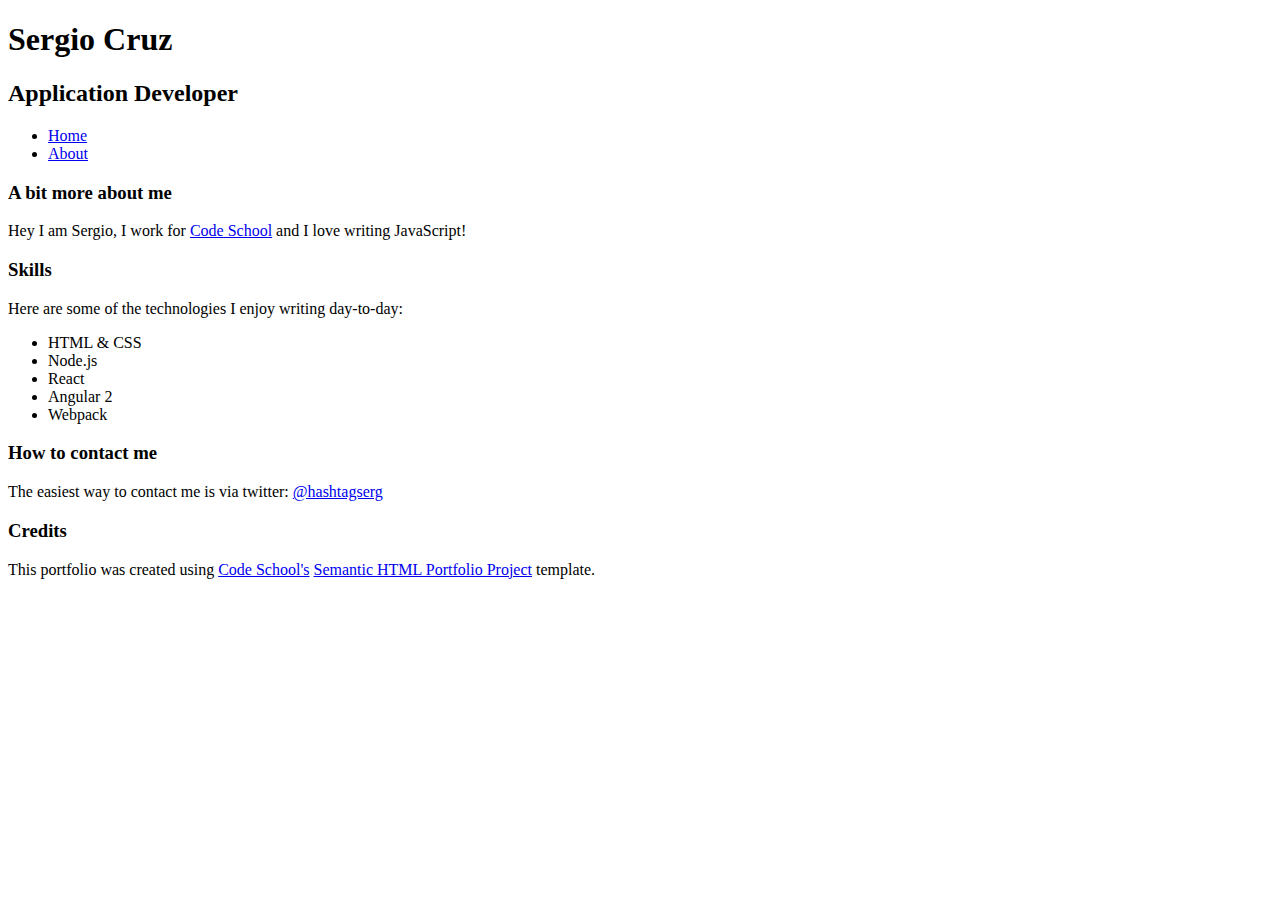
==== index.html @ bc02323e "HEADER Semantico" ====
<!DOCTYPE html>
<html lang="en">

<head>
  <meta charset="UTF-8">
  <meta name="viewport" content="width=device-width; initial-scale=1.0; maximum-scale=1.0;">
  <link rel="stylesheet" href="main.css">
  <title>HTML Portfolio</title>
</head>

<body>
  <header>
    <h1>Sergio Cruz</h1>
    <h2>Application Developer</h2>

    <ul class="nav">
      <li><a href="index.html" class="active">Home</a></li>
      <li><a href="about.html">About</a></li>
    </ul>
  </header>

  <div class="tagline">
    <div class="content-wrapper">
      <h3>A bit more about me</h3>
      <p>Hey I am Sergio, I work for <a target="_blank" href="https://www.codeschool.com">Code School</a> and I love writing JavaScript!</p>
    </div>
  </div>


  <div class="skills">
    <div class="content-wrapper">
      <h3>Skills</h3>
      <p>Here are some of the technologies I enjoy writing day-to-day:</p>
      <ul>
        <li>HTML &amp; CSS</li>
        <li>Node.js</li>
        <li>React</li>
        <li>Angular 2</li>
        <li>Webpack</li>
      </ul>
    </div>
  </div>

  <div class="contact">
    <div class="content-wrapper">
      <h3>How to contact me</h3>
      <p>The easiest way to contact me is via twitter: <a target="_blank" href="https://twitter.com/hashtagserg">@hashtagserg</a></p>
    </div>
  </div>

  <div class="footer">
    <div class="content-wrapper">
      <h3>Credits</h3>
      <p>This portfolio was created using <a href='https://www.codeschool.com'>Code School's</a> <a href='https://github.com/codeschool/SemanticHTMLPortfolioProject'>Semantic HTML Portfolio Project</a> template.</p>
    </div>
  </div>

</body>

</html>
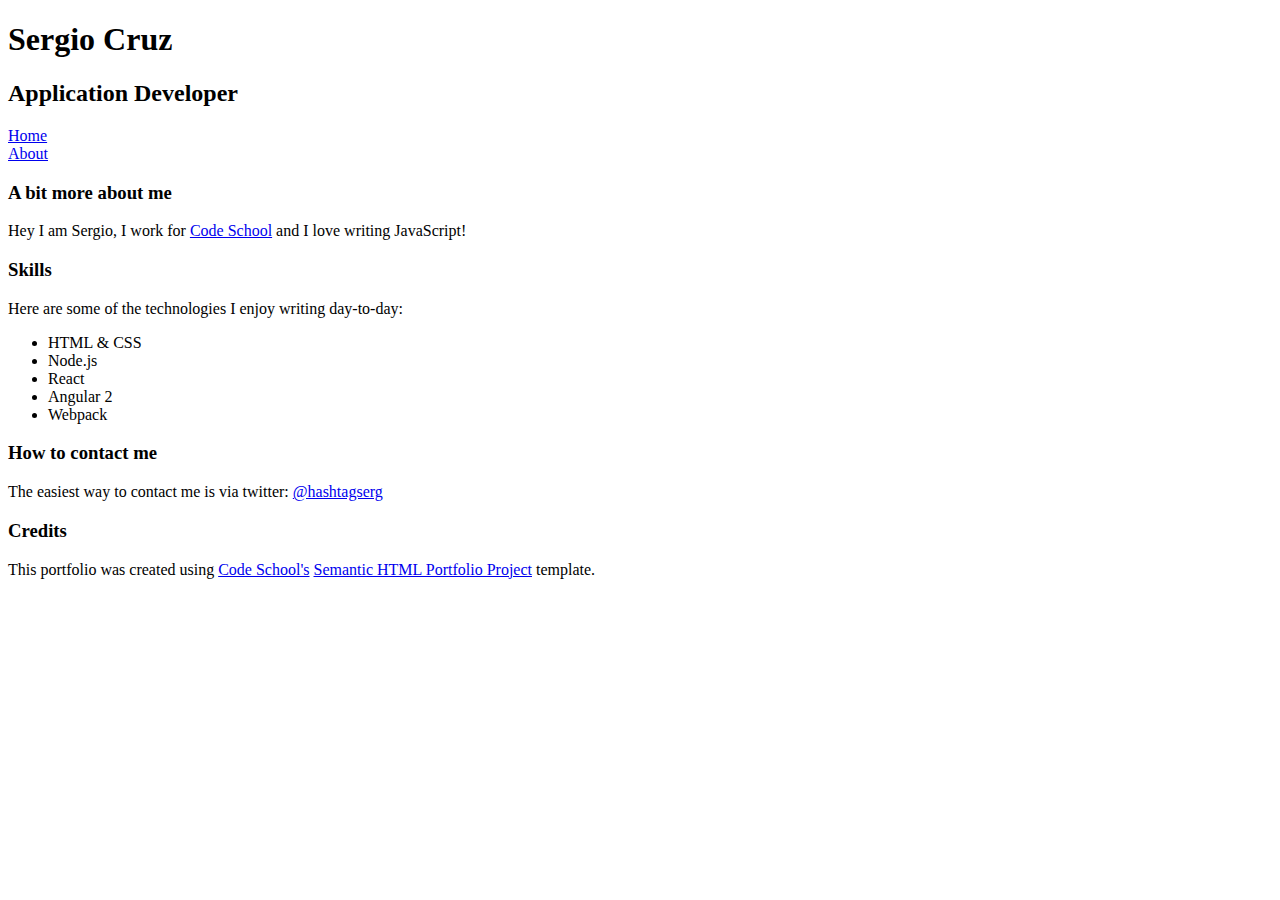
==== commit 11ada45a: "NAV Semantico" ====
--- a/index.html
+++ b/index.html
@@ -12,11 +12,10 @@
   <header>
     <h1>Sergio Cruz</h1>
     <h2>Application Developer</h2>
-
-    <ul class="nav">
+    <nav>
       <li><a href="index.html" class="active">Home</a></li>
       <li><a href="about.html">About</a></li>
-    </ul>
+    </nav>
   </header>
 
   <div class="tagline">
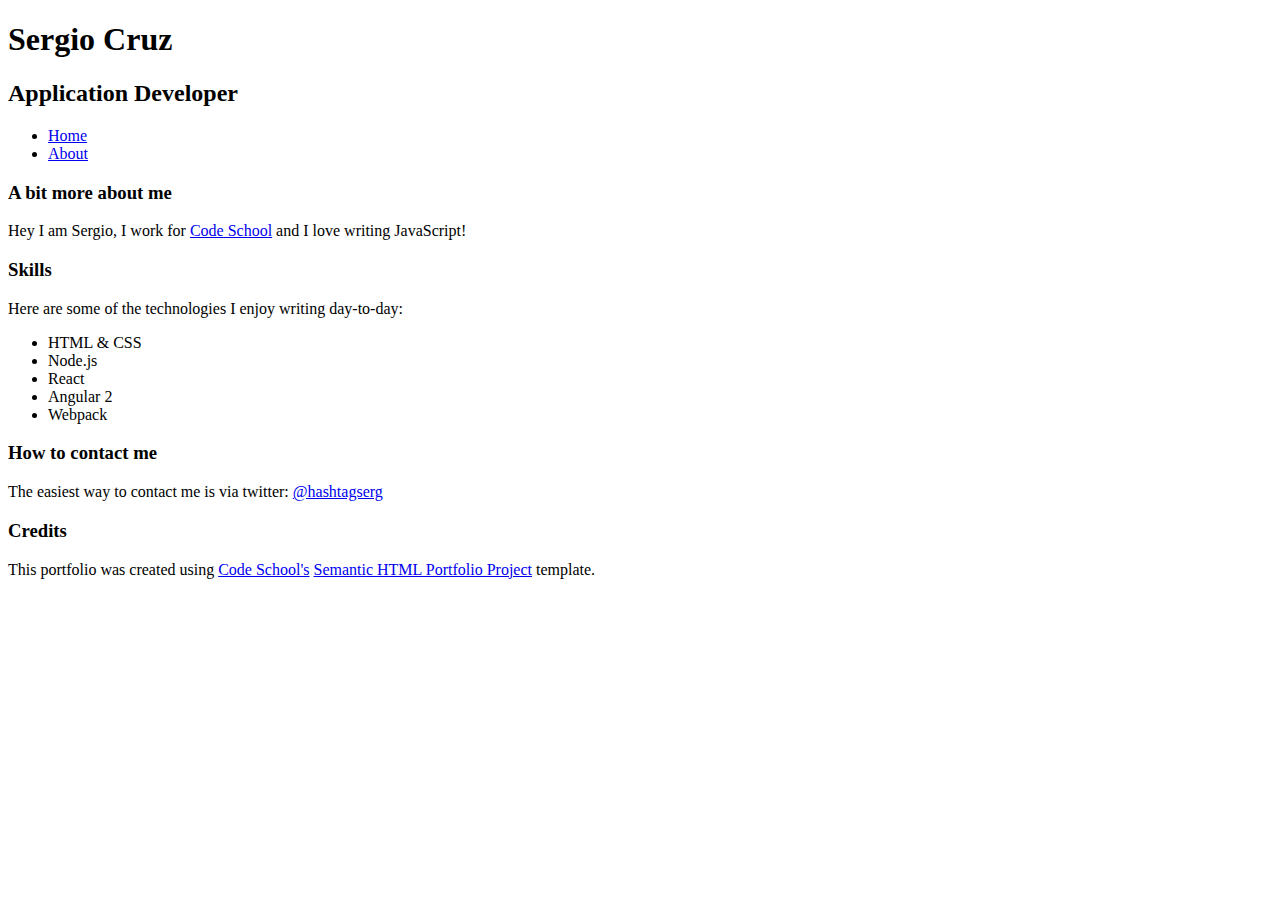
==== commit 53516476: "FOOTER & Correcciones" ====
--- a/index.html
+++ b/index.html
@@ -13,20 +13,21 @@
     <h1>Sergio Cruz</h1>
     <h2>Application Developer</h2>
     <nav>
-      <li><a href="index.html" class="active">Home</a></li>
-      <li><a href="about.html">About</a></li>
+      <ul>
+        <li><a href="index.html" class="active">Home</a></li>
+        <li><a href="about.html">About</a></li>
+      </ul>
     </nav>
   </header>
 
-  <div class="tagline">
+  <section class="tagline">
     <div class="content-wrapper">
       <h3>A bit more about me</h3>
       <p>Hey I am Sergio, I work for <a target="_blank" href="https://www.codeschool.com">Code School</a> and I love writing JavaScript!</p>
     </div>
-  </div>
+  </section>
 
-
-  <div class="skills">
+  <section class="skills">
     <div class="content-wrapper">
       <h3>Skills</h3>
       <p>Here are some of the technologies I enjoy writing day-to-day:</p>
@@ -38,21 +39,21 @@
         <li>Webpack</li>
       </ul>
     </div>
-  </div>
+  </section>
 
-  <div class="contact">
+  <section class="contact">
     <div class="content-wrapper">
       <h3>How to contact me</h3>
       <p>The easiest way to contact me is via twitter: <a target="_blank" href="https://twitter.com/hashtagserg">@hashtagserg</a></p>
     </div>
-  </div>
+  </section>
 
-  <div class="footer">
+  <footer>
     <div class="content-wrapper">
       <h3>Credits</h3>
       <p>This portfolio was created using <a href='https://www.codeschool.com'>Code School's</a> <a href='https://github.com/codeschool/SemanticHTMLPortfolioProject'>Semantic HTML Portfolio Project</a> template.</p>
     </div>
-  </div>
+  </footer>
 
 </body>
 
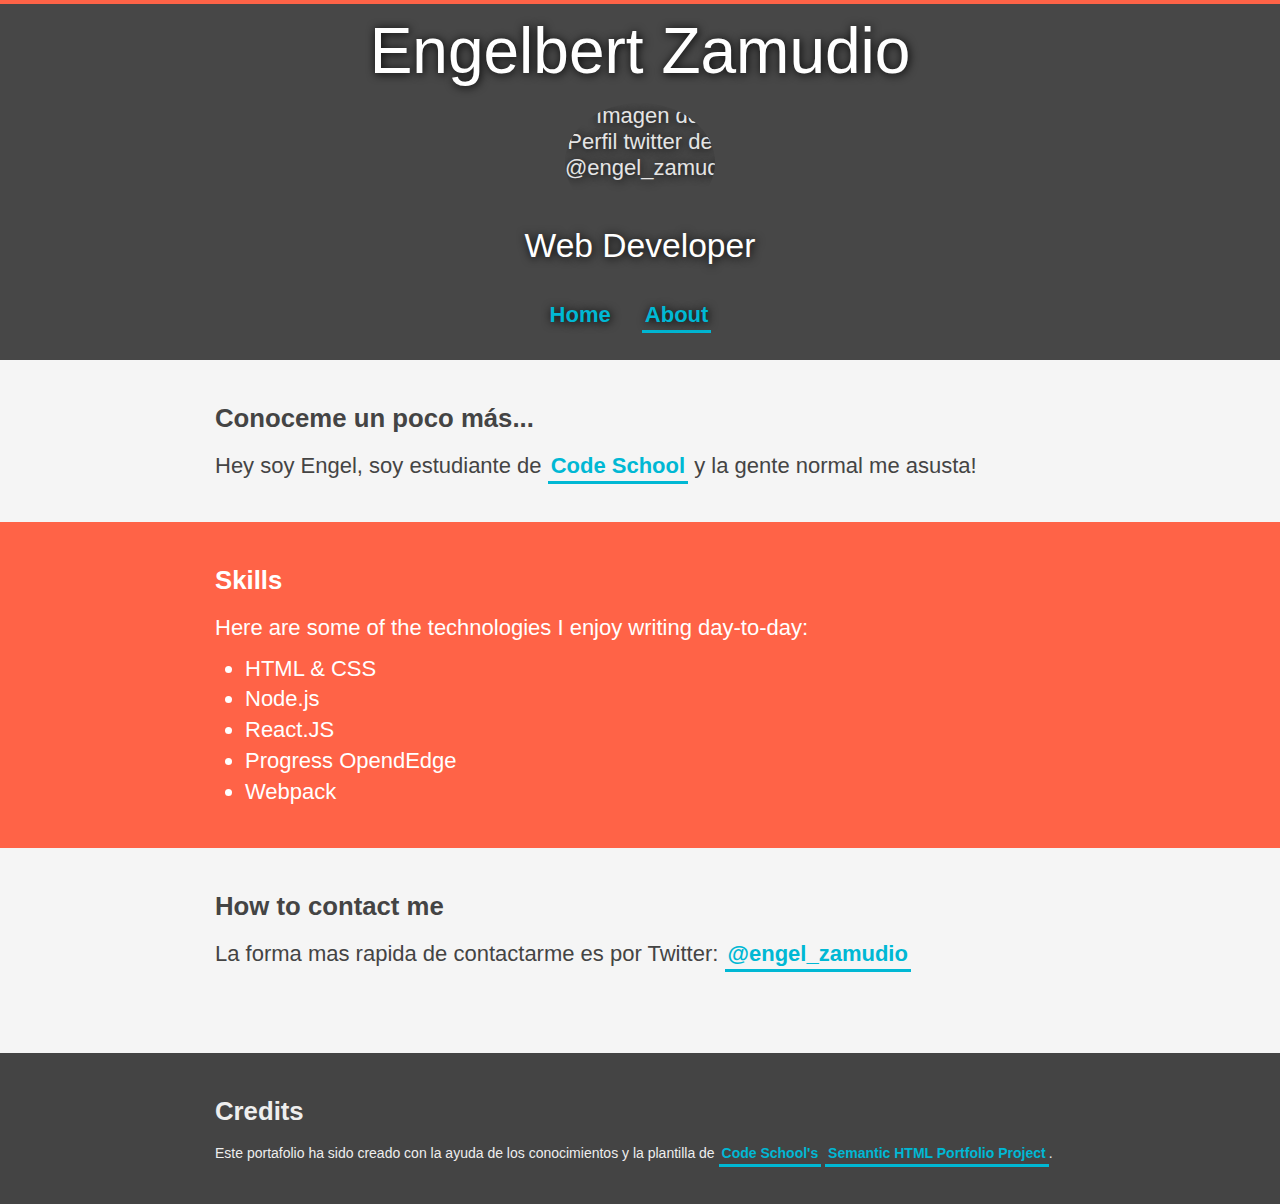
==== commit d0c48f1d: "Actualice la plantilla con mis datos y los creditos correspondientes a Codeschool" ====
--- a/index.html
+++ b/index.html
@@ -1,60 +1,58 @@
 <!DOCTYPE html>
 <html lang="en">
 
-<head>
-  <meta charset="UTF-8">
-  <meta name="viewport" content="width=device-width; initial-scale=1.0; maximum-scale=1.0;">
-  <link rel="stylesheet" href="main.css">
-  <title>HTML Portfolio</title>
-</head>
+  <head>
+    <meta charset="UTF-8">
+    <meta name="viewport" content="width=device-width; initial-scale=1.0; maximum-scale=1.0;">
+    <link rel="stylesheet" href="main.css">
+    <title>Engel [Portafolio]</title>
+  </head>
 
-<body>
-  <header>
-    <h1>Sergio Cruz</h1>
-    <h2>Application Developer</h2>
-    <nav>
-      <ul>
-        <li><a href="index.html" class="active">Home</a></li>
-        <li><a href="about.html">About</a></li>
-      </ul>
-    </nav>
-  </header>
-
-  <section class="tagline">
-    <div class="content-wrapper">
-      <h3>A bit more about me</h3>
-      <p>Hey I am Sergio, I work for <a target="_blank" href="https://www.codeschool.com">Code School</a> and I love writing JavaScript!</p>
-    </div>
-  </section>
-
-  <section class="skills">
-    <div class="content-wrapper">
-      <h3>Skills</h3>
-      <p>Here are some of the technologies I enjoy writing day-to-day:</p>
-      <ul>
-        <li>HTML &amp; CSS</li>
-        <li>Node.js</li>
-        <li>React</li>
-        <li>Angular 2</li>
-        <li>Webpack</li>
-      </ul>
-    </div>
-  </section>
-
-  <section class="contact">
-    <div class="content-wrapper">
-      <h3>How to contact me</h3>
-      <p>The easiest way to contact me is via twitter: <a target="_blank" href="https://twitter.com/hashtagserg">@hashtagserg</a></p>
-    </div>
-  </section>
-
-  <footer>
-    <div class="content-wrapper">
-      <h3>Credits</h3>
-      <p>This portfolio was created using <a href='https://www.codeschool.com'>Code School's</a> <a href='https://github.com/codeschool/SemanticHTMLPortfolioProject'>Semantic HTML Portfolio Project</a> template.</p>
-    </div>
-  </footer>
-
-</body>
+  <body>
+    <header>
+      <h1>Engelbert Zamudio</h1>
+      <img class="avatar" src="https://pbs.twimg.com/profile_images/540669602540580864/tX28kyut.jpeg" alt="Imagen de Perfil twitter de @engel_zamudio" />
+      <h2>Web Developer</h2>
+      <nav>
+        <ul>
+          <li><a href="index.html" class="active">Home</a></li>
+          <li><a href="about.html">About</a></li>
+        </ul>
+      </nav>
+    </header>
+    <main>
+      <section class="tagline">
+        <div class="content-wrapper">
+          <h3>Conoceme un poco más...</h3>
+          <p>Hey soy Engel, soy estudiante de <a target="_blank" href="https://www.codeschool.com">Code School</a> y la gente normal me asusta!</p>
+        </div>
+      </section>
+      <section class="skills">
+        <div class="content-wrapper">
+          <h3>Skills</h3>
+          <p>Here are some of the technologies I enjoy writing day-to-day:</p>
+          <ul>
+            <li>HTML &amp; CSS</li>
+            <li>Node.js</li>
+            <li>React.JS</li>
+            <li>Progress OpendEdge</li>
+            <li>Webpack</li>
+          </ul>
+        </div>
+      </section>
+      <section class="contact">
+      <div class="content-wrapper">
+        <h3>How to contact me</h3>
+        <p>La forma mas rapida de contactarme es por Twitter: <a target="_blank" href="https://twitter.com/engel_zamudio">@engel_zamudio</a></p>
+      </div>
+    </section>
+    </main>
+    <footer>
+      <div class="content-wrapper">
+        <h3>Credits</h3>
+        <p>Este portafolio ha sido creado con la ayuda de los conocimientos y la plantilla de <a href='https://www.codeschool.com'>Code School's</a> <a href='https://github.com/codeschool/SemanticHTMLPortfolioProject'>Semantic HTML Portfolio Project</a>.</p>
+      </div>
+    </footer>
+  </body>
 
 </html>
--- a/main.css
+++ b/main.css
@@ -0,0 +1,155 @@
+*, *:before, *:after {
+  box-sizing: border-box;
+  margin: 0;
+  padding: 0;
+}
+
+body {
+  background: #F5F5F5;
+  color: #444;
+  font-family: "Helvetica Neue", Arial, serif;
+  font-size: 22px;
+  margin: 0;
+  padding: 0;
+  font-weight: 200;
+  -webkit-font-smoothing: antialiased;
+	-moz-osx-font-smoothing: grayscale;
+}
+
+h1, h2, h3, h4 {
+  margin: 10px 0 15px;
+}
+
+.nav, nav {
+  display: inline;
+  list-style: none;
+  margin: 1em 0;
+  padding: 0;
+}
+.nav li, nav li {
+  display: inline;
+  margin-right: 1em;
+}
+
+p, ul {
+  margin: 10px 0;
+}
+
+.skills ul li {
+  margin-left: 30px;;
+}
+
+a {
+  color: #00b8d4;
+  font-weight: 600;
+  text-decoration: none;
+  border-bottom: 3px solid #00b8d4;
+  padding: 3px;
+}
+
+a:hover {
+  background-color: #00b8d4;
+  color: white;
+}
+
+a:active {
+  position: relative;
+  top: 1px;
+}
+
+a.active {
+  border-bottom: none;
+}
+
+.content-wrapper {
+  line-height: 1.4;
+  margin: 0 auto;
+  max-width: 900px;
+  padding: 30px 25px;
+}
+
+/*
+ * HEADER
+ */
+.header, header {
+  align-items: center;
+  background-color: #EFEFEF;
+  background-image: url('bg.jpg');
+  background-position: cover;
+  background-repeat: no-repeat;
+  background-size: 100% auto;
+  /* border-top: 4px solid #e91e63; */
+  border-top: 4px solid tomato;
+  color: #FFFFFF;
+  display: flex;
+  flex-direction: column;
+  height: 40vh;
+  justify-content: center;
+  min-height: 250px;
+  padding: 0 20px;
+  position: relative;
+  text-align: center;
+}
+
+img {
+  border-radius: 50%;
+  width: 150px;
+  height: 150px;
+  opacity: .86;
+}
+
+@media only screen and (max-device-width: 420px)  {
+  .header, header {
+    background-size: auto 100%;
+  }
+}
+
+.header:before, header:before {
+  background: rgba(0, 0, 0, .7);
+  bottom: 0;
+  content: ' ';
+  display: block;
+  left: 0;
+  position: absolute;
+  right: 0;
+  top: 0;
+  z-index: 1;
+}
+
+.header *, header * {
+  position: relative;
+  z-index: 2;
+  text-shadow: 1px 1px 10px black;
+}
+
+.header h1, header h1 {
+  font-size: 4rem;
+  font-weight: 100;
+}
+
+.header h2, header h2 {
+  font-size: 2.1rem;
+  font-weight: 100;
+  margin: 5px 0;
+}
+
+/*
+ * SKILLS
+ */
+
+.skills {
+  /*background: #e91e63;*/
+  background-color: tomato;
+  color: white;
+}
+
+.footer, footer {
+  margin-top: 2em;
+  background-color: #444;
+  color: #eee;
+}
+.footer h1, footer h1 {
+  font-size: 16px;
+}
+.footer p, footer p {
+  font-size: 14px;
